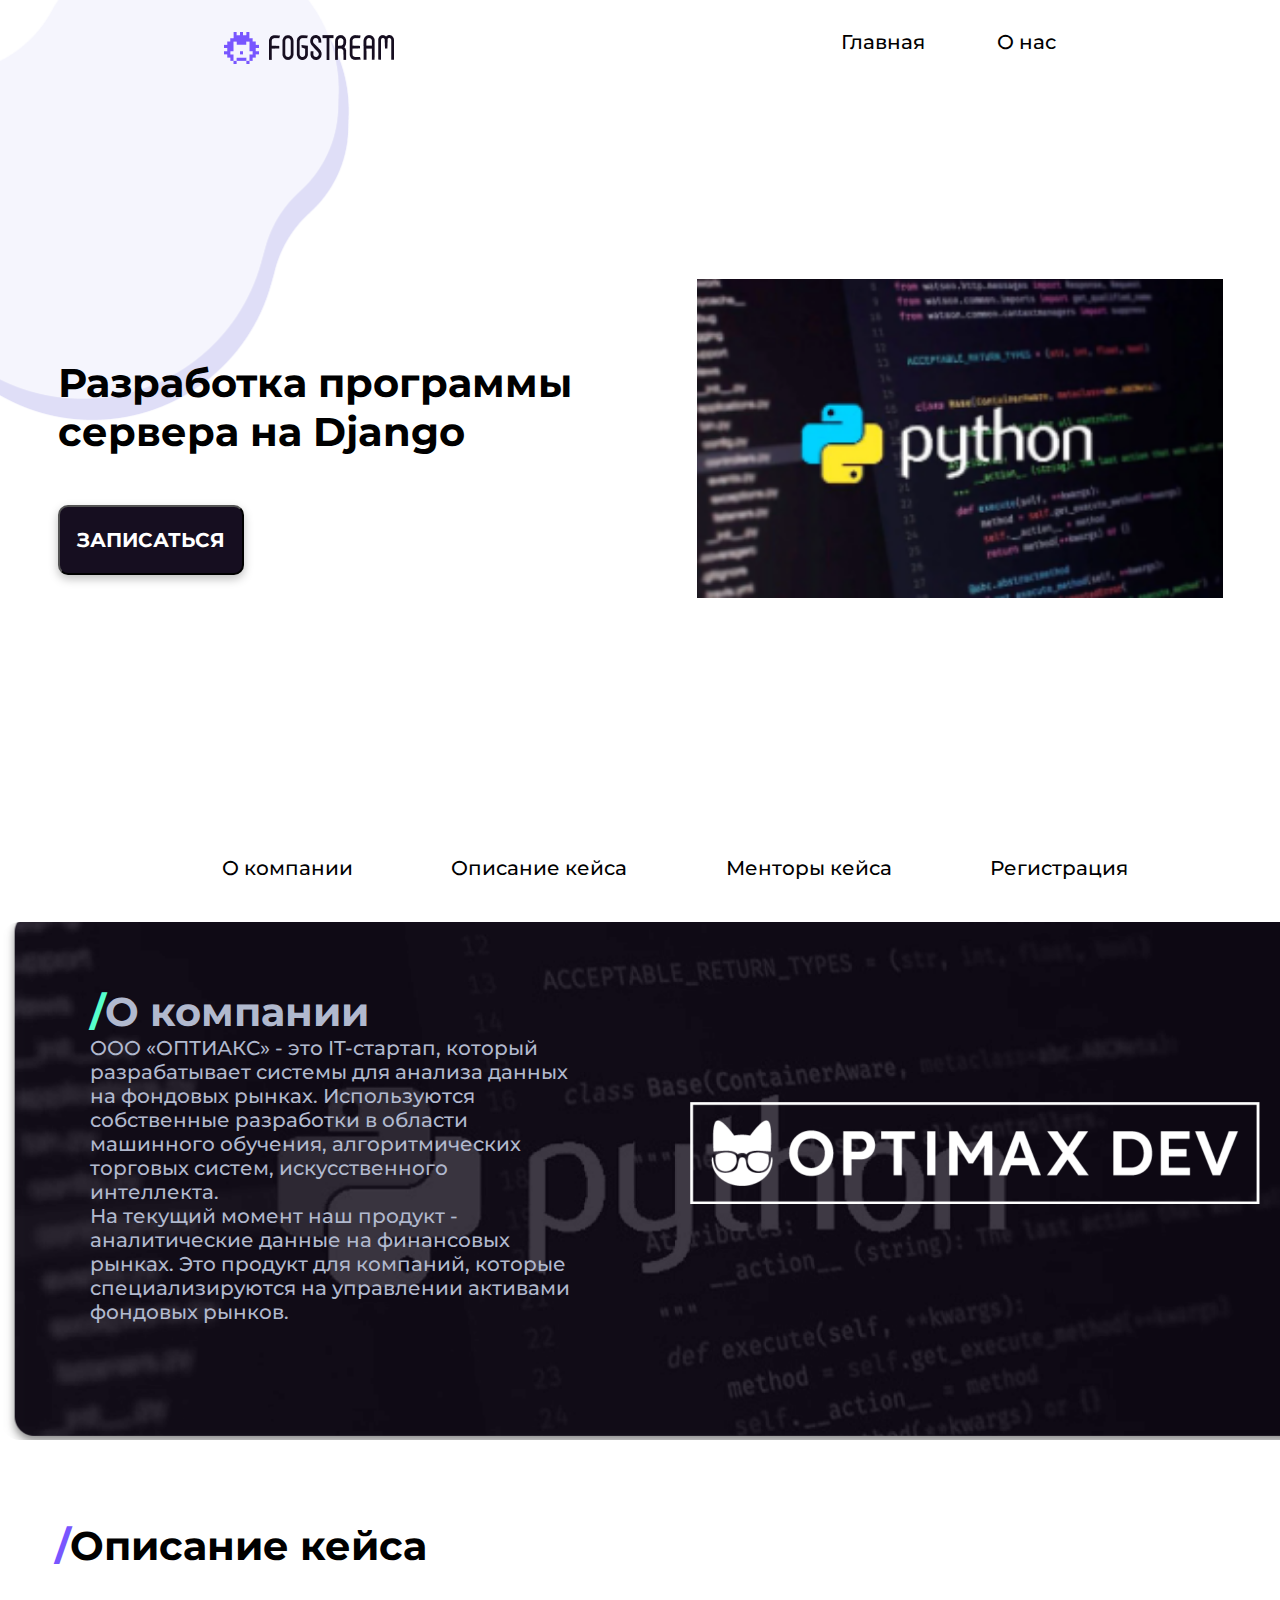
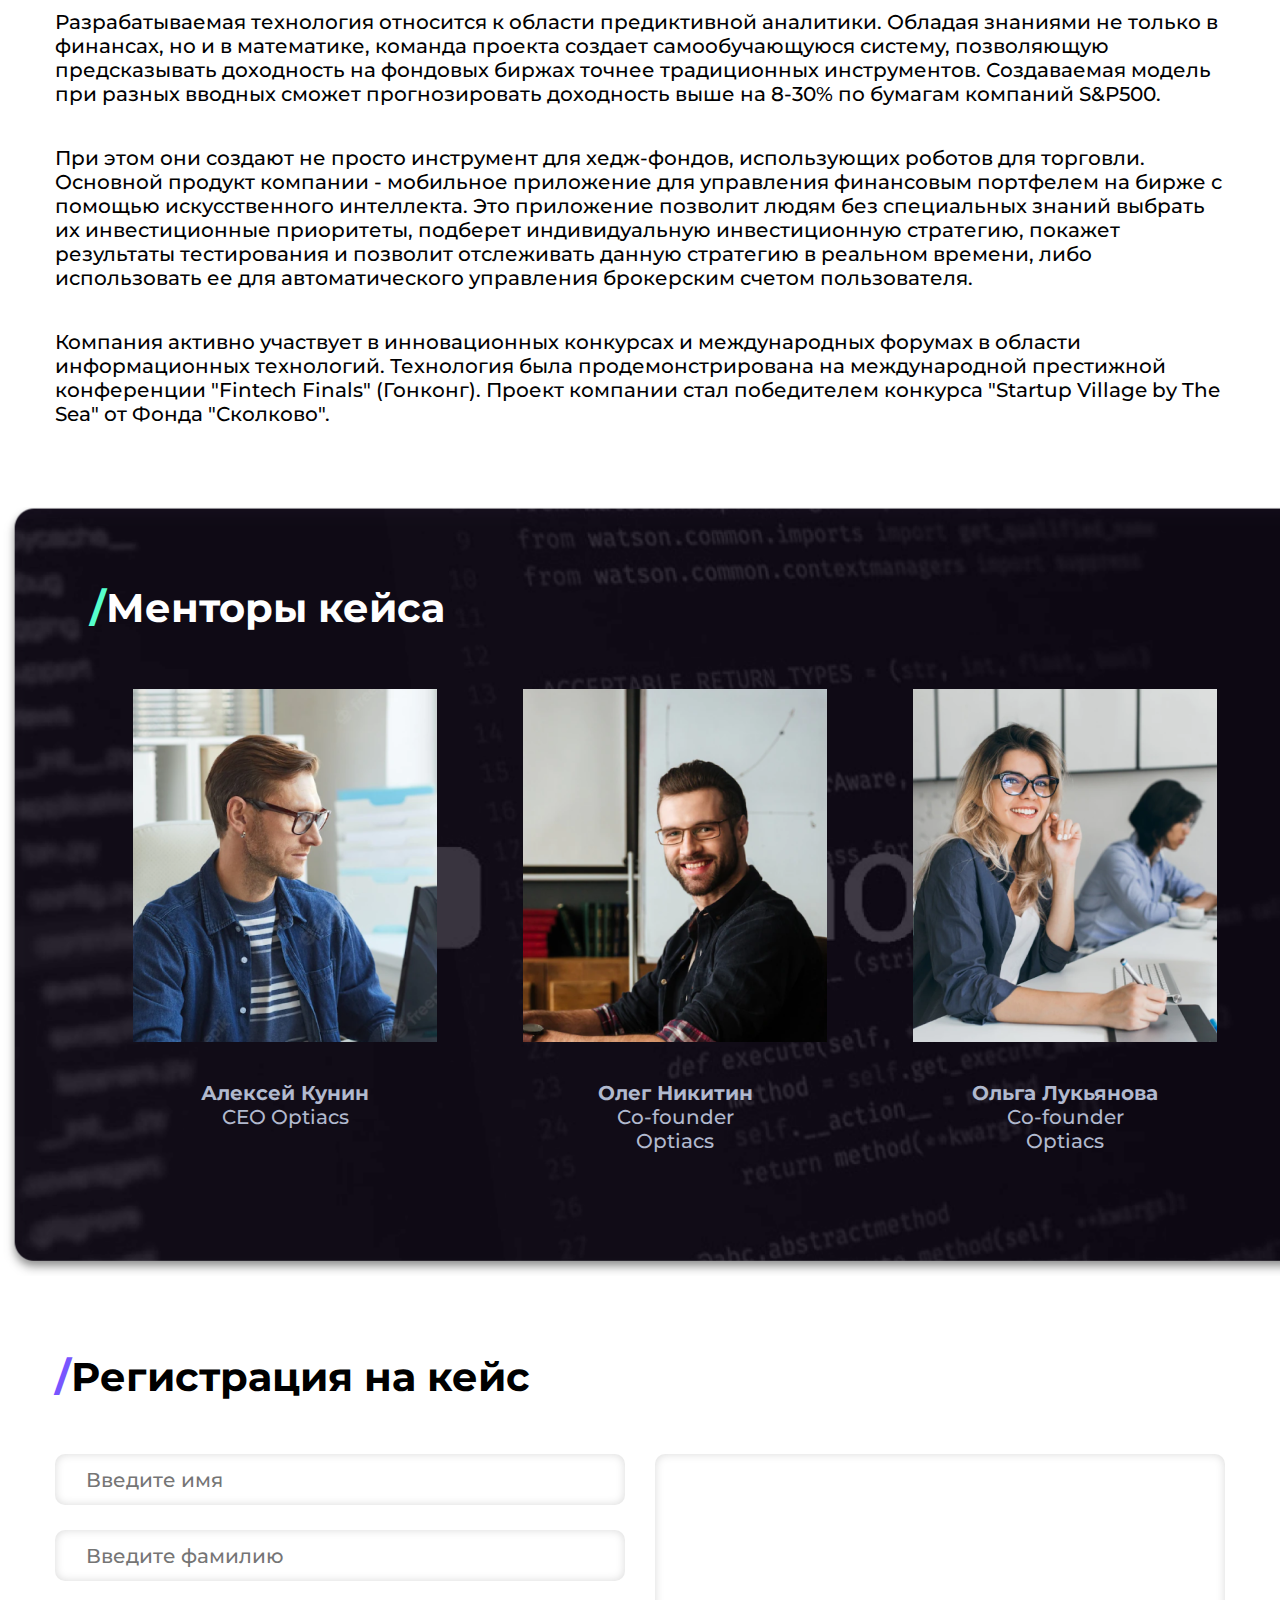
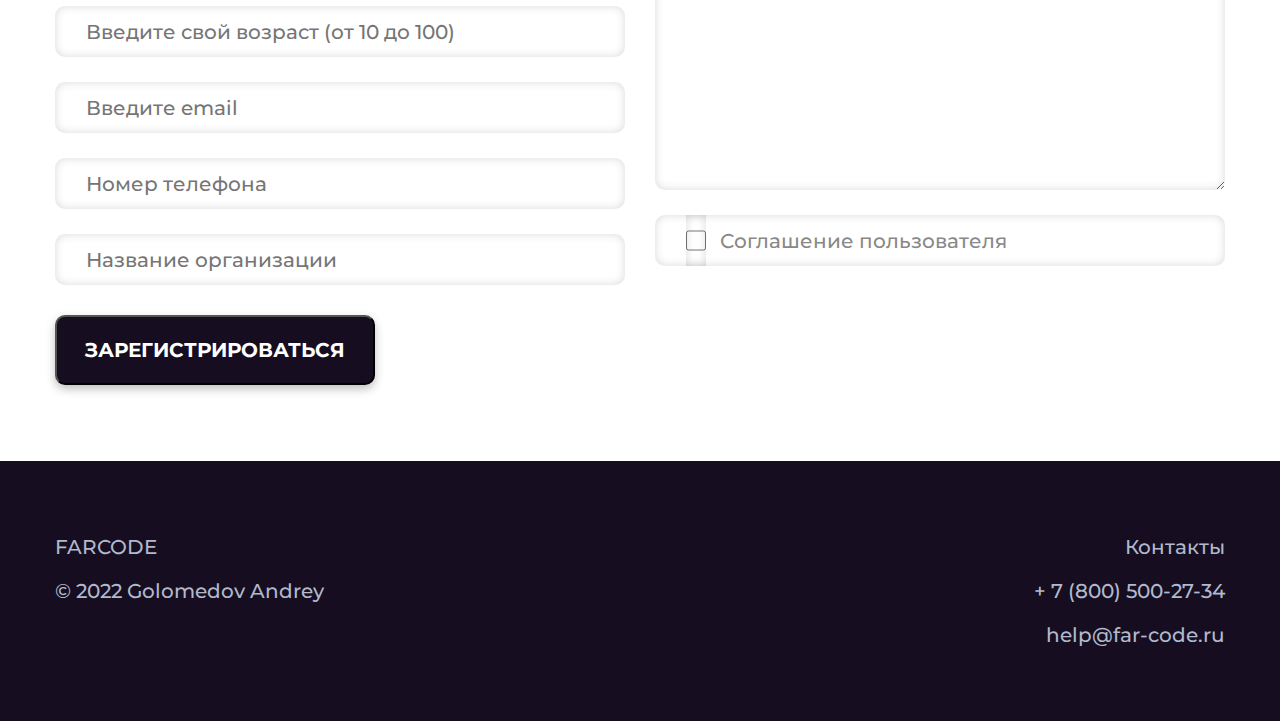
==== FarCode/registration.html @ 90e8000b "html and css code was added, according to figma-project" ====
<!DOCTYPE html>
<html lang="en">
    <head>
        <meta charset="UTF-8">
        <meta name="viewport" content="width=device-width, initial-scale=1.0">
        <link rel="stylesheet" href="./style.css">
        <link rel="preconnect" href="https://fonts.googleapis.com">
        <link rel="preconnect" href="https://fonts.gstatic.com" crossorigin>
        <link href="https://fonts.googleapis.com/css2?family=Montserrat:ital,wght@0,100..900;1,100..900&display=swap" rel="stylesheet">
        <title>FarCode</title>
    </head>
<body>
    <div class="clouds">
        <img src="./img/cloud1.png" alt="cloud" class="cloud1">
        <img src="./img/cloud2.png" alt="cloud" class="cloud2">
        <img src="./img/cloud3.png" alt="cloud" class="cloud3">
        <img src="./img/cloud4.png" alt="cloud" class="cloud4 cloud__bottom">
    </div>
    <header class="header">
        <div class="header__logo">
            <img src="icons/logo.png" alt="" class="header__logo_image">
        </div>
        <nav class="header__menu">
            <a href="" class="header__menu_link">Главная</a>
            <a href="" class="header__menu_link">О нас</a>
        </nav>
    </header>
    <section class="case__intro">
        <div class="case__intro_info">
            <h1 class="case__intro_header">Разработка программы сервера на Django</h1>
            <button class="case__intro_button">записаться</button>
        </div>
        <div class="case__intro_image">
            <img src="img/case1.png" alt="case1 image">
        </div>
    </section>
    <main class="case__details">
        <nav class="case__details_menu">
            <a class="case__menu_link" href="#aboutcase">О компании</a>
            <a class="case__menu_link" href="#cases">Описание кейса</a>
            <a class="case__menu_link" href="#dates">Менторы кейса</a>
            <a class="case__menu_link" href="#faq">Регистрация</a>
        </nav>
        <div class="case__content" id="aboutcase">
            <div class="case__content_about">
                <h2 class="case__content_title"><span class="slash__green">/</span>О компании</h2>
                <p class="case__content_text">ООО «ОПТИАКС» - это IT-стартап, который разрабатывает системы для анализа данных на фондовых рынках. Используются собственные разработки в области машинного обучения, алгоритмических торговых систем, искусственного интеллекта.</p>
                <p class="case__content_text">На текущий момент наш продукт - аналитические данные на финансовых рынках. Это продукт для компаний, которые специализируются на управлении активами фондовых рынков.</p>
            </div>
            <div class="case__content_logo">
                <img src="icons/logo_event.png" alt="logo event">
            </div>
        </div>
    </main>
    <section class="case__description">
        <h2 class="case__description_header"><span class="slash_purple">/</span>Описание кейса</h2>
        <p class="case__description_text">Разрабатываемая технология относится к области предиктивной аналитики. Обладая знаниями не только в финансах, но и в математике, команда проекта создает самообучающуюся систему, позволяющую предсказывать доходность на фондовых биржах точнее традиционных инструментов. Создаваемая модель при разных вводных сможет прогнозировать доходность выше на 8-30% по бумагам компаний S&P500.</p>
        <p class="case__description_text">При этом они создают не просто инструмент для хедж-фондов, использующих роботов для торговли. Основной продукт компании - мобильное приложение для управления финансовым портфелем на бирже с помощью искусственного интеллекта. Это приложение позволит людям без специальных знаний выбрать их инвестиционные приоритеты, подберет индивидуальную инвестиционную стратегию, покажет результаты тестирования и позволит отслеживать данную стратегию в реальном времени, либо использовать ее для автоматического управления брокерским счетом пользователя.</p>
        <p class="case__description_text">Компания активно участвует в инновационных конкурсах и международных форумах в области информационных технологий. Технология была продемонстрирована на международной престижной конференции "Fintech Finals" (Гонконг). Проект компании стал победителем конкурса "Startup Village by The Sea" от Фонда "Сколково".
        </p>
    </section>
    <section class="mentors">
        <h2 class="mentors__header"><span class="slash__green">/</span>Менторы кейса</h2>
        <div class="mentors__info">
            <div class="mentors__info_block">
                <img src="img/Alexsey.png" alt="mentor Alexsey" class="mentors__photo">
                <p class="mentors__name">Алексей Кунин</p>
                <p class="mentors__prof">CEO Optiacs</p>
            </div>
            <div class="mentors__info_block">
                <img src="img/Oleg.png" alt="mentor Oleg" class="mentors__photo">
                <p class="mentors__name">Олег Никитин</p>
                <p class="mentors__prof">Co-founder<br/>Optiacs</p>
            </div>
            <div class="mentors__info_block">
                <img src="img/Olga.png" alt="mentor Olga" class="mentors__photo">
            <p class="mentors__name">Ольга Лукьянова
            </p>
            <p class="mentors__prof">Co-founder<br/>Optiacs</p>
            </div>
        </div>
    </section>
    <section class="register">
        <h2 class="register__header"><span class="slash_purple">/</span>Регистрация на кейс</h2>
        <form action="" method="post" class="register__form">
            <div class="register__form_inputs">
                <div class="register__form_left">
                    <input type="text" placeholder="Введите имя" required>
                    <input type="text" placeholder="Введите фамилию" required>
                    <input type="number" placeholder="Введите свой возраст (от 10 до 100)" required>
                    <input type="email" placeholder="Введите email" required>
                    <input type="phone" placeholder="Номер телефона" required>
                    <input type="text" placeholder="Название организации">
                </div>
                <div class="register__form_right">
                    <textarea name="" id="" rows="14"></textarea>
                    <div class="register__form_chbx">
                        <input id="agreement" name="agreement" type="checkbox" required>
                        <label for="agreement">Соглашение пользователя</label>
                    </div>
                </div>
            </div>
            <button type="submit" class="register__button">Зарегистрироваться</button>
        </form>
    </section>
    <footer class="footer">
        <div class="footer__wrap">
            <div class="footer__info">
                <div class="footer__site-name">FARCODE</div>
                <div class="footer__owner">© 2022 Golomedov Andrey</div>
            </div>
            <div class="footer__contact">
                <p class="footer__text">Контакты</p>
                <div class="footer__phone">+ 7 (800) 500-27-34</div>
                <div class="footer__email">help@far-code.ru</div>
            </div>
        </div>
    </footer>
</body>
</html>
---- FarCode/style.css ----
@charset "UTF-8";
* {
  margin: 0 auto;
  padding: 0;
  box-sizing: border-box;
  font-family: "Montserrat", sans-serif;
  font-size: 20px;
  font-weight: 500;
  line-height: 24px;
  font-style: normal;
}

body {
  position: relative;
  overflow-x: hidden;
}

.cloud1 {
  /* Фигура5 */
  position: absolute;
  width: 590.13px;
  height: 569.43px;
  left: -168px;
  right: 2193.49px;
  top: -136px;
  bottom: 5812px;
  z-index: -2;
}

.cloud2 {
  /* Фигура3 */
  position: absolute;
  width: 433.5px;
  height: 472.78px;
  left: 3px;
  right: 2179.12px;
  top: 800px;
  bottom: 4972.65px;
  z-index: -2;
}

.cloud3 {
  position: absolute;
  width: 859.63px;
  height: 813.45px;
  left: 1408px;
  right: 348px;
  top: 981px;
  bottom: 4450.98px;
  z-index: -2;
}

.cloud4 {
  /* Фигура2 */
  position: absolute;
  width: 861.63px;
  height: 805.45px;
  right: 1240.37px;
  top: 3344px;
  bottom: 2095.98px;
  z-index: -2;
}

.cloud5 {
  /* Фигура4 */
  position: absolute;
  width: 632.09px;
  height: 656.4px;
  right: -50.13px;
  top: 4636px;
  bottom: 953.03px;
  z-index: -2;
}

.cloud6 {
  /* Фигура6 */
  position: absolute;
  width: 590.13px;
  height: 569.43px;
  left: -290px;
  right: 2315.49px;
  top: 5540px;
  bottom: 136px;
  z-index: -2;
}

.cloud__bottom {
  width: 400.63px;
  height: 405.45px;
  right: 1640.37px;
  top: 3444px;
}

.slash__green {
  color: #56FFCC;
  font-size: 40px;
  font-weight: 700;
  line-height: 49px;
}

.slash_purple {
  margin: 0;
  color: #7856FF;
  font-size: 40px;
  font-weight: 700;
  line-height: 49px;
}

.header {
  margin: 30px auto;
  display: flex;
  justify-content: space-between;
  height: 35px;
}
.header__menu {
  display: flex;
  gap: 72px;
}
.header__menu a {
  text-decoration: none;
  color: rgb(0, 0, 0);
}

.intro {
  margin: 0 auto;
  width: 1291px;
  display: flex;
  gap: 100px;
  justify-content: center;
  padding-top: 80px;
}
.intro__info {
  width: 400px;
  display: flex;
  flex-direction: column;
  padding-top: 227px;
}
.intro__info_header {
  margin: 0;
  font-size: 60px;
  font-weight: 700;
  line-height: 73px;
  text-align: left;
  display: flex;
  align-items: center;
}
.intro__info_header .slash_purple {
  font-size: 60px;
}
.intro__info_description {
  margin: 0;
  color: rgb(0, 0, 0);
  padding-top: 25px;
}
.intro__info_button {
  margin: 0;
  margin-top: 120px;
  width: 220px;
  height: 70px;
  border-radius: 10px;
  box-shadow: 0px 4px 10px 0px rgba(0, 0, 0, 0.25);
  background: rgb(22, 14, 32);
  color: rgb(255, 255, 255);
  font-weight: 700;
  text-align: center;
  text-transform: uppercase;
  color: #ffffff;
}

.concept {
  margin: 0 auto;
  padding-top: 223px;
  width: 1412px;
  display: flex;
  flex-direction: column;
  align-items: center;
  color: rgb(177, 185, 206);
  text-align: left;
}
.concept__menu {
  width: 1000px;
  display: flex;
  justify-content: space-evenly;
  margin-bottom: 42px;
}
.concept__menu a {
  text-decoration: none;
  color: #000000;
}
.concept__content {
  border-radius: 20px;
  background: #160E20;
  width: 1412px;
  box-shadow: 0px 4px 10px 0px rgba(0, 0, 0, 0.25);
  background: rgb(22, 14, 32);
}
.concept__about {
  background: url("img/concept_content.png") no-repeat;
  height: 508px;
  padding: 65px 121px;
}
.concept__about_title {
  width: 570px;
  margin: 0;
  font-size: 40px;
  font-weight: 700;
  line-height: 49px;
}
.concept__about_text {
  margin: 0;
  width: 528px;
}
.concept__reasons {
  padding-left: 718px;
  padding-top: 64px;
  height: 508px;
  background: url("img/concept__reasons.png") no-repeat;
  background-size: contain;
}
.concept__reasons_title {
  margin: 0;
  width: 306px;
  font-size: 40px;
  font-weight: 700;
  line-height: 49px;
}
.concept__reasons_text {
  padding-right: 200px;
}
.concept__participation {
  height: 508px;
  padding: 65px 121px;
  background: url("img/concept__participation.png") no-repeat;
  background-size: contain;
}
.concept__participation_title {
  margin: 0;
  width: 510px;
  font-size: 40px;
  font-weight: 700;
  line-height: 49px;
}
.concept__participation_cards {
  display: grid;
  grid-template-columns: repeat(4, auto);
  grid-gap: 14px;
  justify-content: center;
  align-content: start;
  padding-top: 46px;
}
.concept__participation_card {
  width: 300px;
  height: 225px;
  display: flex;
  justify-content: center;
  align-items: center;
  flex-direction: column;
  text-align: center;
}
.concept__participation_card:nth-child(2) {
  margin-top: -10px;
}
.concept__participation_icon {
  display: flex;
  justify-content: center;
  align-items: center;
  flex-direction: column;
  width: 110px;
  height: 110px;
  background-color: #ffffff;
}
.concept__participation_text {
  padding-top: 34px;
}
.concept__participation img {
  width: 78px;
  height: 78px;
}

.gray {
  filter: grayscale(100%);
}
.gray:hover {
  filter: grayscale(0);
}

.cases {
  width: 1294px;
  margin: 0 auto;
}
.cases__top {
  width: 1294px;
  height: 499px;
  background: url("img/cases_background.png");
}
.cases__header {
  padding-top: 62px;
  width: 570px;
  font-size: 40px;
  font-weight: 700;
  line-height: 49px;
  margin: 0;
  margin-left: 86px;
}
.cases__description {
  width: 390px;
  text-transform: uppercase;
  padding-top: 30px;
  margin: 0;
  margin-left: 86px;
}
.cases__items {
  margin: 0 auto;
  margin-top: -70px;
  width: 1169px;
  display: grid;
  grid-template-columns: repeat(4, auto);
  gap: 30px;
}
.cases__item {
  width: 269.26px;
  height: 327.16px;
  display: flex;
  flex-direction: column;
  border-radius: 15px;
  box-shadow: 0px 4px 15px 0px rgba(0, 0, 0, 0.15);
  background: rgb(255, 255, 255);
  text-align: left;
}
.cases__item_text {
  width: 234px;
  padding-top: 21px;
  padding-left: 16px;
}

.schedule {
  margin: 105px auto;
  width: 1412px;
  min-height: 1108px;
  border-radius: 20px;
  box-shadow: 0px 4px 10px 0px rgba(0, 0, 0, 0.25);
  background: rgb(22, 14, 32);
  display: flex;
  justify-content: center;
  align-items: center;
  gap: 100px;
}
.schedule__content {
  width: 590px;
  padding-left: 113px;
  margin: 0;
}
.schedule__header {
  font-size: 40px;
  font-weight: 700;
  line-height: 49px;
  margin: 0;
  color: #FFFFFF;
}
.schedule__text {
  margin: 0;
  padding-top: 30px;
  color: #FFFFFF;
}
.schedule__dates {
  padding-top: 47px;
  display: flex;
  flex-direction: column;
  gap: 38px;
}
.schedule__date {
  width: 514px;
  background-color: #FFFFFF;
  border-radius: 10px;
  padding: 19px 26px;
}
.schedule__title {
  margin: 0;
  text-transform: uppercase;
  font-weight: 700;
}
.schedule__description {
  margin: 0;
  padding-top: 20px;
}
.schedule img {
  width: 720px;
  min-height: 966px;
}

.qa {
  margin: 0 auto;
  width: 1170px;
  margin-bottom: 107px;
}
.qa__header {
  margin: 0;
  width: 570px;
  font-size: 40px;
  font-weight: 700;
  line-height: 49px;
}
.qa__items {
  margin-top: 47px;
  width: 1170px;
  display: grid;
  grid-template-columns: repeat(3, 1fr);
  gap: 10px;
  grid-auto-rows: minmax(100px, auto);
  color: rgb(0, 0, 0);
  font-size: 20px;
  line-height: 24px;
}
.qa__item {
  padding: 23px 26px;
  border-radius: 7px;
  box-shadow: 0px 4px 10px 0px rgba(0, 0, 0, 0.15);
  background: rgb(255, 255, 255);
}
.qa__item_question {
  text-transform: uppercase;
  font-weight: 700;
}
.qa__item1 {
  grid-column: 1/1;
  grid-row: 1;
}
.qa__item2 {
  grid-column: 2/4;
  grid-row: 1/2;
}
.qa__item3 {
  grid-column: 1/3;
  grid-row: 2/3;
}
.qa__item4 {
  grid-column: 3/3;
  grid-row: 2/4;
}
.qa__item5 {
  grid-column: 1/2;
  grid-row: 3/3;
}

.footer {
  background-color: #160E20;
  color: #B1B9CE;
  overflow: hidden;
}
.footer__wrap {
  width: 1170px;
  margin: 0 auto;
  padding: 74px 0;
  display: flex;
  flex-direction: row;
  justify-content: space-between;
}
.footer__info, .footer__contact {
  margin: 0;
  display: flex;
  flex-direction: column;
  gap: 20px;
  align-items: start;
}
.footer__contact {
  align-items: end;
}
.footer__contact p {
  margin: 0;
}
.footer__email, .footer__site-name {
  margin: 0;
}

.case__intro {
  margin: 0 auto;
  margin-top: 214px;
  width: 1170px;
  display: flex;
  justify-content: center;
  align-items: center;
  gap: 100px;
  flex-direction: row;
}
.case__intro_header {
  font-size: 40px;
  font-weight: 700;
  line-height: 49px;
  width: 534px;
  margin: 0;
  padding-top: 51px;
}
.case__intro_button {
  margin-top: 49px;
  width: 186px;
  height: 70px;
  border-radius: 10px;
  box-shadow: 0px 4px 10px 0px rgba(0, 0, 0, 0.25);
  background: rgb(22, 14, 32);
  font-weight: 700;
  text-align: center;
  text-transform: uppercase;
  color: #ffffff;
}
.case__intro img {
  width: 526px;
}

.case__details {
  margin: 0 auto;
  margin-bottom: 81px;
  width: 1350px;
  padding-top: 253px;
  display: flex;
  flex-direction: column;
  align-items: center;
}
.case__details_menu {
  width: 1005px;
  display: flex;
  justify-content: space-evenly;
  margin-bottom: 42px;
}
.case__details_menu a {
  text-decoration: none;
  color: #000000;
}

.case__content {
  margin: 0 auto;
  display: flex;
  justify-content: center;
  align-items: center;
  gap: 30px;
  padding: 65px 90px 116px 90px;
  width: 1350px;
  border-radius: 20px;
  background: url("img/case_page.png") no-repeat center;
  background-size: 100%;
}
.case__content_about {
  width: 570px;
  color: #B1B9CE;
  padding-right: 80px;
}
.case__content_title {
  font-size: 40px;
  font-weight: 700;
  line-height: 49px;
}
.case__content_logo img {
  width: 570px;
}

.case__description {
  margin: 0 auto;
  width: 1170px;
}
.case__description_header {
  font-size: 40px;
  font-weight: 700;
  line-height: 49px;
  margin: 0;
  padding-bottom: 40px;
}
.case__description_text {
  margin: 0;
  padding-bottom: 40px;
}

.mentors {
  margin-top: 41px;
  margin-bottom: 76px;
  width: 1350px;
  padding: 76px 90px 106px 90px;
  min-height: 769px;
  border-radius: 20px;
  background: url("img/mentors_bg.png") no-repeat center;
  background-size: 100%;
  color: #B1B9CE;
}
.mentors__header {
  font-size: 40px;
  font-weight: 700;
  line-height: 49px;
  color: #FFFFFF;
  padding-bottom: 57px;
}
.mentors__info {
  display: flex;
}
.mentors__info img {
  padding-bottom: 34px;
}
.mentors__info_block {
  text-align: center;
}
.mentors__name {
  font-weight: 700;
}

.register {
  width: 1170px;
}
.register__header {
  font-size: 40px;
  font-weight: 700;
  line-height: 49px;
  padding-bottom: 53px;
}
.register__form_inputs {
  display: grid;
  gap: 30px;
  grid-template-columns: repeat(2, 570px);
}
.register__form_left, .register__form_right {
  width: 570px;
  display: flex;
  flex-direction: column;
  justify-content: flex-start;
  align-items: center;
  gap: 25px;
}
.register__form_left input, .register__form_left textarea, .register__form_right input, .register__form_right textarea {
  width: 100%;
  border-radius: 10px;
  box-shadow: inset 0px 0px 10px 0px rgba(0, 0, 0, 0.15);
  background: rgb(255, 255, 255);
  border: none;
}
.register__form_left input, .register__form_right input {
  height: 51px;
  padding: 21px 31px;
}
.register__form_chbx {
  display: flex;
  justify-content: flex-start;
  align-items: center;
  margin: 0;
  width: 570px;
  border-radius: 10px;
  box-shadow: inset 0px 0px 10px 0px rgba(0, 0, 0, 0.15);
  background: rgb(255, 255, 255);
  border: none;
}
.register__form_chbx input {
  width: 20px;
  margin: 0;
  margin-left: 31px;
}
.register__form_chbx input::before {
  border-color: #7a7a7a;
  background-color: #ffffff;
}
.register__form_chbx input::after {
  border-color: #7a7a7a;
  background-color: #7a7a7a;
}
.register__form_chbx label {
  margin: 0;
  padding-left: 14px;
  color: rgb(136, 136, 136);
  font-size: 20px;
  font-weight: 500;
  line-height: 24px;
}
.register__button {
  margin-top: 30px;
  margin-bottom: 76px;
  width: 319.77px;
  height: 70px;
  border-radius: 10px;
  box-shadow: 0px 4px 10px 0px rgba(0, 0, 0, 0.25);
  background: rgb(22, 14, 32);
  font-weight: 700;
  text-align: center;
  text-transform: uppercase;
  color: #ffffff;
}/*# sourceMappingURL=style.css.map */
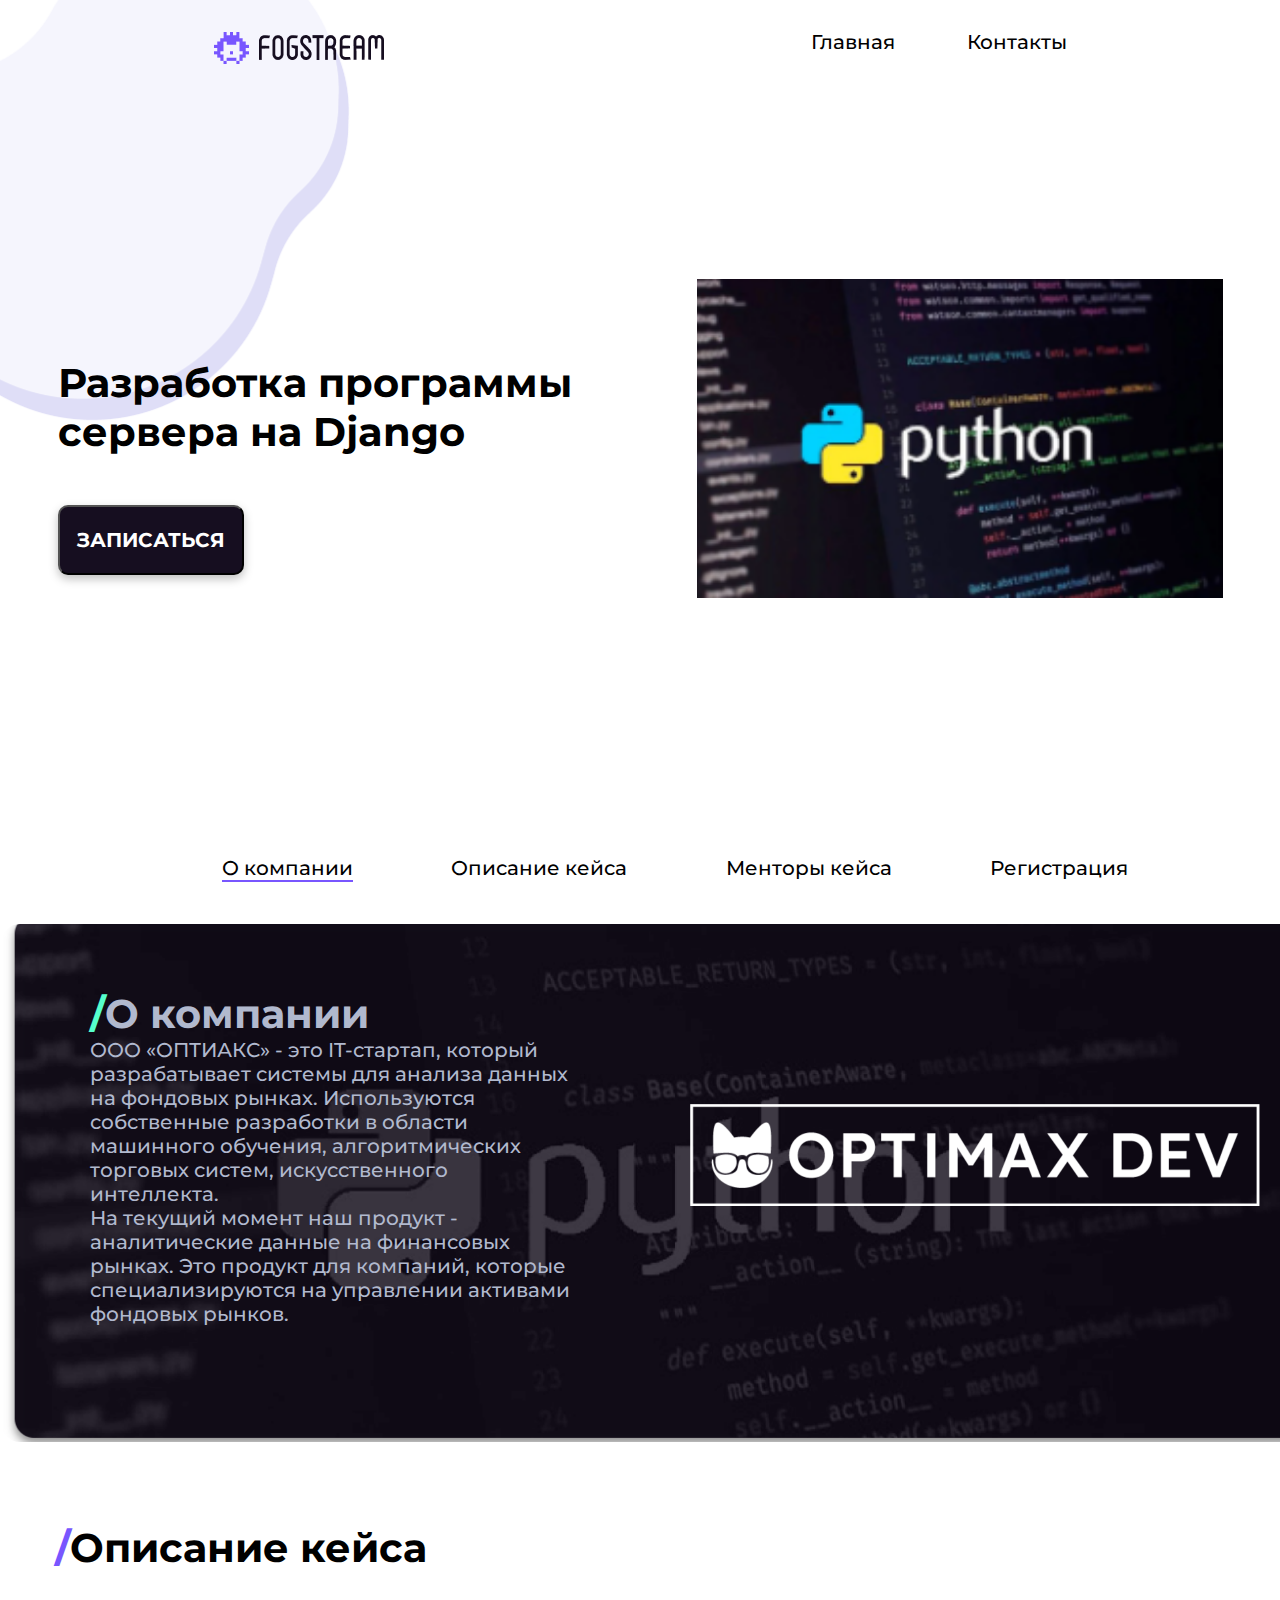
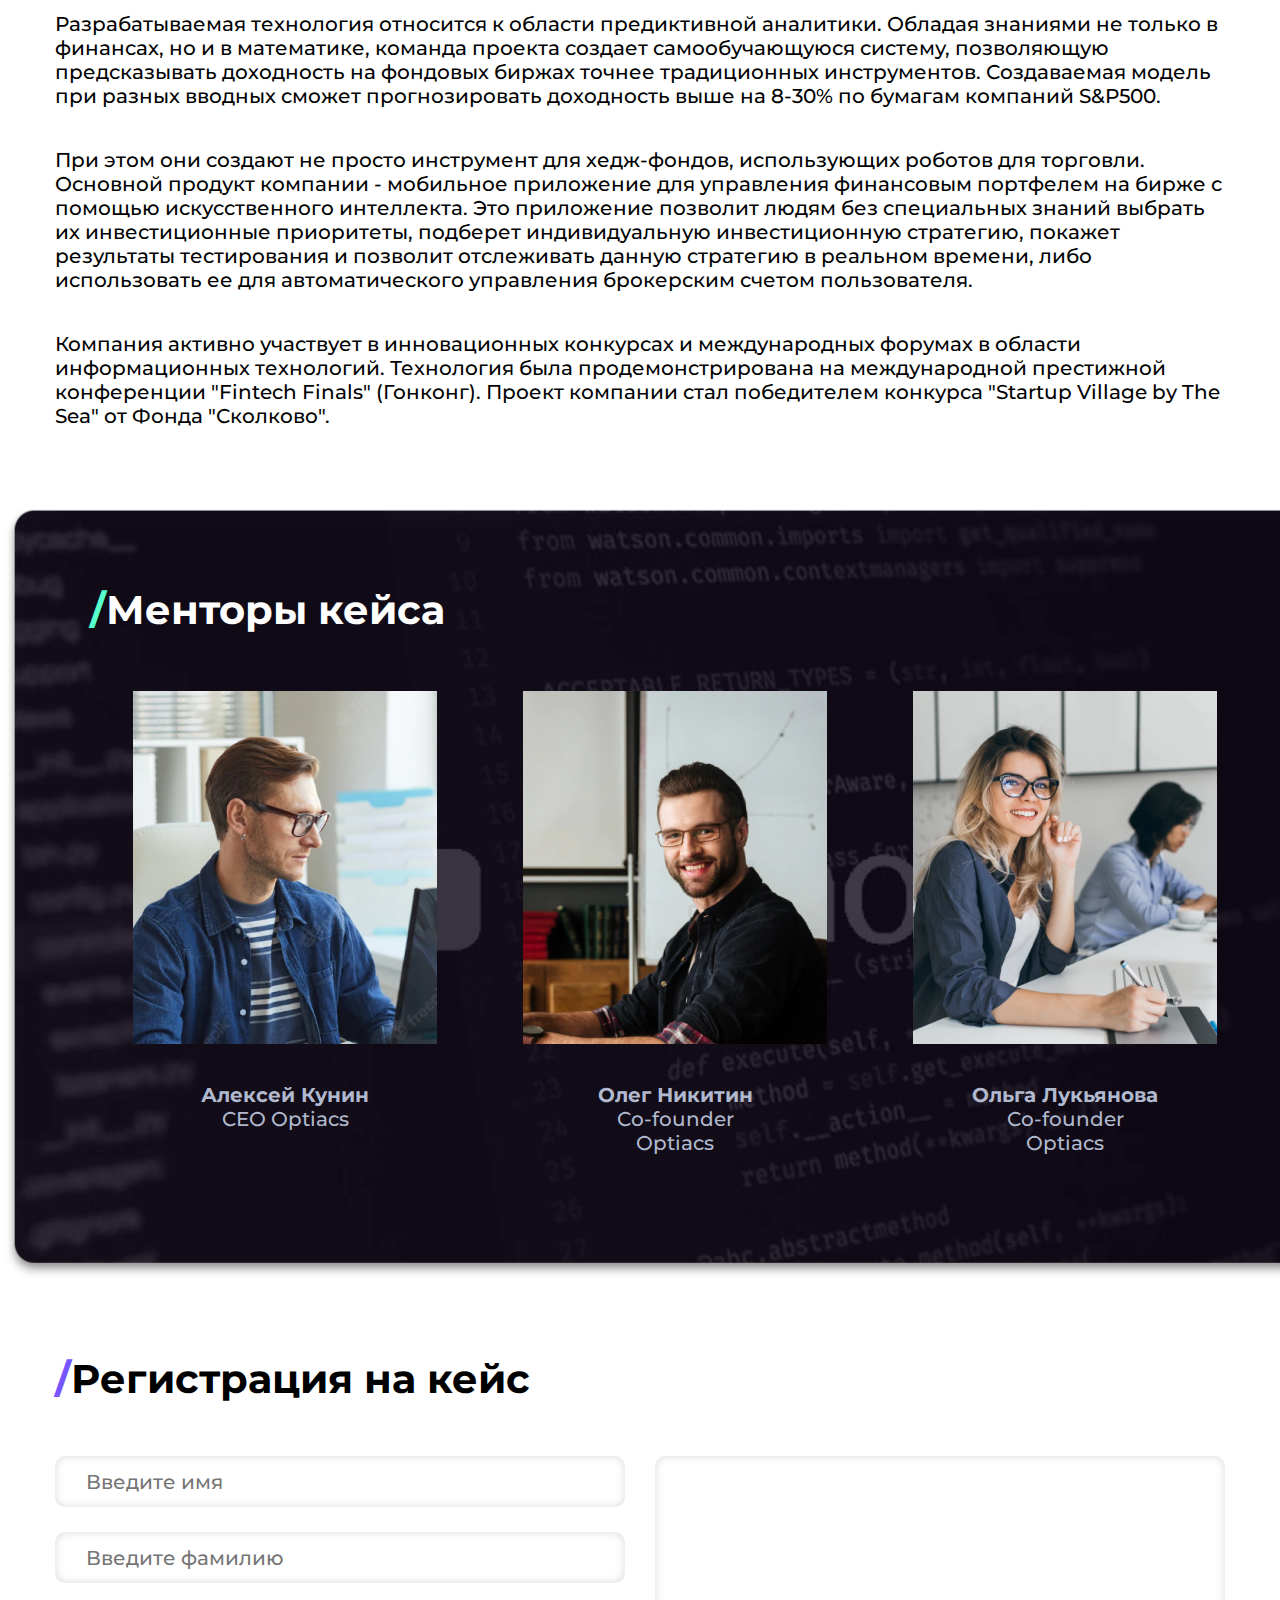
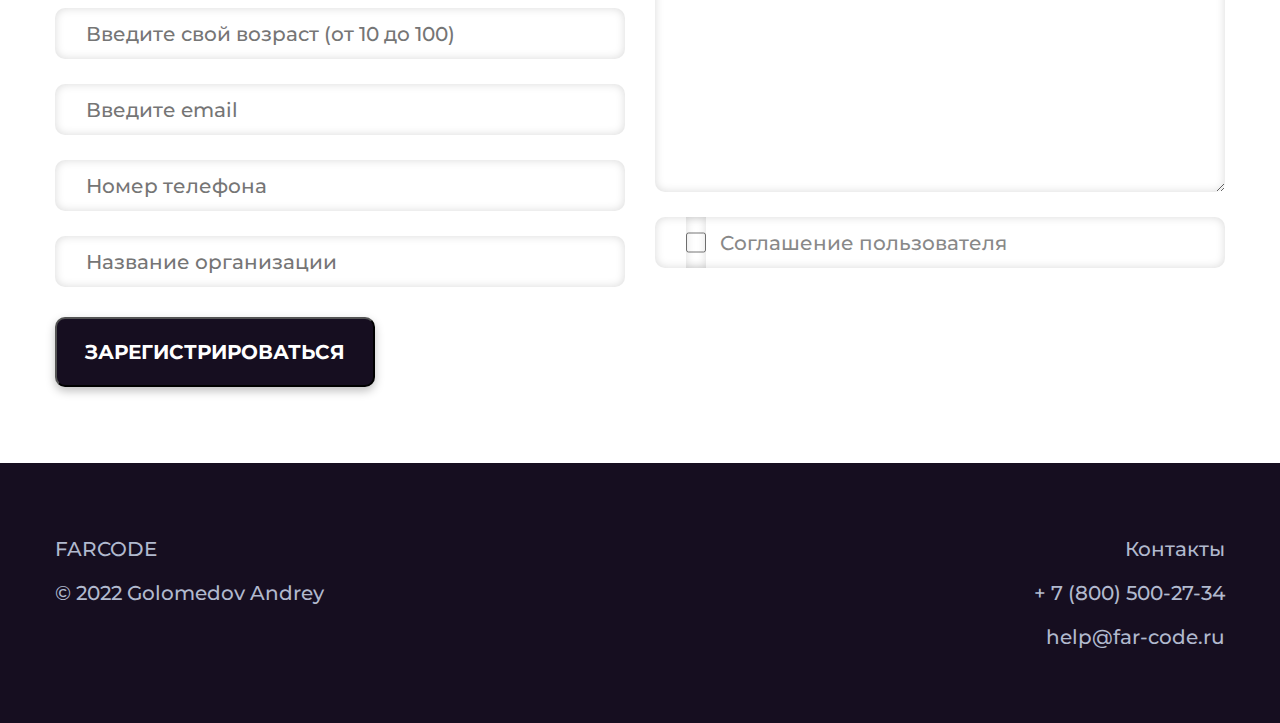
==== commit 27a67b08: "modal window added" ====
--- a/FarCode/registration.html
+++ b/FarCode/registration.html
@@ -7,6 +7,8 @@
         <link rel="preconnect" href="https://fonts.googleapis.com">
         <link rel="preconnect" href="https://fonts.gstatic.com" crossorigin>
         <link href="https://fonts.googleapis.com/css2?family=Montserrat:ital,wght@0,100..900;1,100..900&display=swap" rel="stylesheet">
+        <script src="./script/scroll.js" defer></script> 
+        <script src="./script/activeLineMenu.js" defer></script> 
         <title>FarCode</title>
     </head>
 <body>
@@ -17,12 +19,12 @@
         <img src="./img/cloud4.png" alt="cloud" class="cloud4 cloud__bottom">
     </div>
     <header class="header">
-        <div class="header__logo">
+        <a class="header__logo" href="index.html">
             <img src="icons/logo.png" alt="" class="header__logo_image">
-        </div>
+        </a>
         <nav class="header__menu">
-            <a href="" class="header__menu_link">Главная</a>
-            <a href="" class="header__menu_link">О нас</a>
+            <a href="index.html" class="header__menu_link">Главная</a>
+            <a href="#contacts" class="header__menu_link">Контакты</a>
         </nav>
     </header>
     <section class="case__intro">
@@ -36,7 +38,7 @@
     </section>
     <main class="case__details">
         <nav class="case__details_menu">
-            <a class="case__menu_link" href="#aboutcase">О компании</a>
+            <a class="case__menu_link active" href="#aboutcase">О компании</a>
             <a class="case__menu_link" href="#cases">Описание кейса</a>
             <a class="case__menu_link" href="#dates">Менторы кейса</a>
             <a class="case__menu_link" href="#faq">Регистрация</a>
@@ -82,18 +84,18 @@
     </section>
     <section class="register">
         <h2 class="register__header"><span class="slash_purple">/</span>Регистрация на кейс</h2>
-        <form action="" method="post" class="register__form">
+        <form action="#" method="POST" class="register__form">
             <div class="register__form_inputs">
                 <div class="register__form_left">
-                    <input type="text" placeholder="Введите имя" required>
-                    <input type="text" placeholder="Введите фамилию" required>
-                    <input type="number" placeholder="Введите свой возраст (от 10 до 100)" required>
-                    <input type="email" placeholder="Введите email" required>
-                    <input type="phone" placeholder="Номер телефона" required>
-                    <input type="text" placeholder="Название организации">
+                    <input type="text" name="name" placeholder="Введите имя" required>
+                    <input type="text" name="surname" placeholder="Введите фамилию" required>
+                    <input type="number" name="age" placeholder="Введите свой возраст (от 10 до 100)" required>
+                    <input type="email" name="email" placeholder="Введите email" required>
+                    <input type="phone" name="phone" placeholder="Номер телефона" required>
+                    <input type="text" name="company" placeholder="Название организации">
                 </div>
                 <div class="register__form_right">
-                    <textarea name="" id="" rows="14"></textarea>
+                    <textarea name="comments" id="" rows="14"></textarea>
                     <div class="register__form_chbx">
                         <input id="agreement" name="agreement" type="checkbox" required>
                         <label for="agreement">Соглашение пользователя</label>
@@ -109,7 +111,7 @@
                 <div class="footer__site-name">FARCODE</div>
                 <div class="footer__owner">© 2022 Golomedov Andrey</div>
             </div>
-            <div class="footer__contact">
+            <div class="footer__contact" id="contacts">
                 <p class="footer__text">Контакты</p>
                 <div class="footer__phone">+ 7 (800) 500-27-34</div>
                 <div class="footer__email">help@far-code.ru</div>
--- a/FarCode/style.css
+++ b/FarCode/style.css
@@ -106,6 +106,10 @@
   line-height: 49px;
 }
 
+.hidden {
+  display: none;
+}
+
 .header {
   margin: 30px auto;
   display: flex;
@@ -277,11 +281,8 @@
   height: 78px;
 }
 
-.gray {
-  filter: grayscale(100%);
-}
-.gray:hover {
-  filter: grayscale(0);
+.active {
+  border-bottom: 2px solid rgb(120, 86, 255);
 }
 
 .cases {
@@ -328,9 +329,18 @@
   text-align: left;
 }
 .cases__item_text {
+  text-decoration: none;
   width: 234px;
   padding-top: 21px;
   padding-left: 16px;
+  color: #000000;
+}
+
+.cases__item {
+  filter: grayscale(100%);
+}
+.cases__item:hover {
+  filter: grayscale(0);
 }
 
 .schedule {
@@ -676,4 +686,41 @@
   text-align: center;
   text-transform: uppercase;
   color: #ffffff;
+}
+
+.modal-fon {
+  width: 100%;
+  height: 100%;
+  top: 0;
+  left: 0;
+  opacity: 0.5;
+  position: fixed;
+  background-color: #7a7a7a;
+}
+
+.modal {
+  margin-top: 60px;
+  width: 1200px;
+  height: 800px;
+  position: fixed;
+  left: 0;
+  top: 0;
+  right: 0;
+  bottom: 0;
+  border-radius: 10px;
+  box-shadow: 0px 8px 10px 0px rgba(0, 0, 0, 0.25);
+  background-color: #ffffff;
+  padding-top: 60px;
+}
+
+.register__header_block {
+  display: flex;
+  flex-direction: row;
+  justify-content: center;
+}
+
+.modal_close {
+  font-size: 20px;
+  font-weight: 500;
+  line-height: 24px;
 }/*# sourceMappingURL=style.css.map */